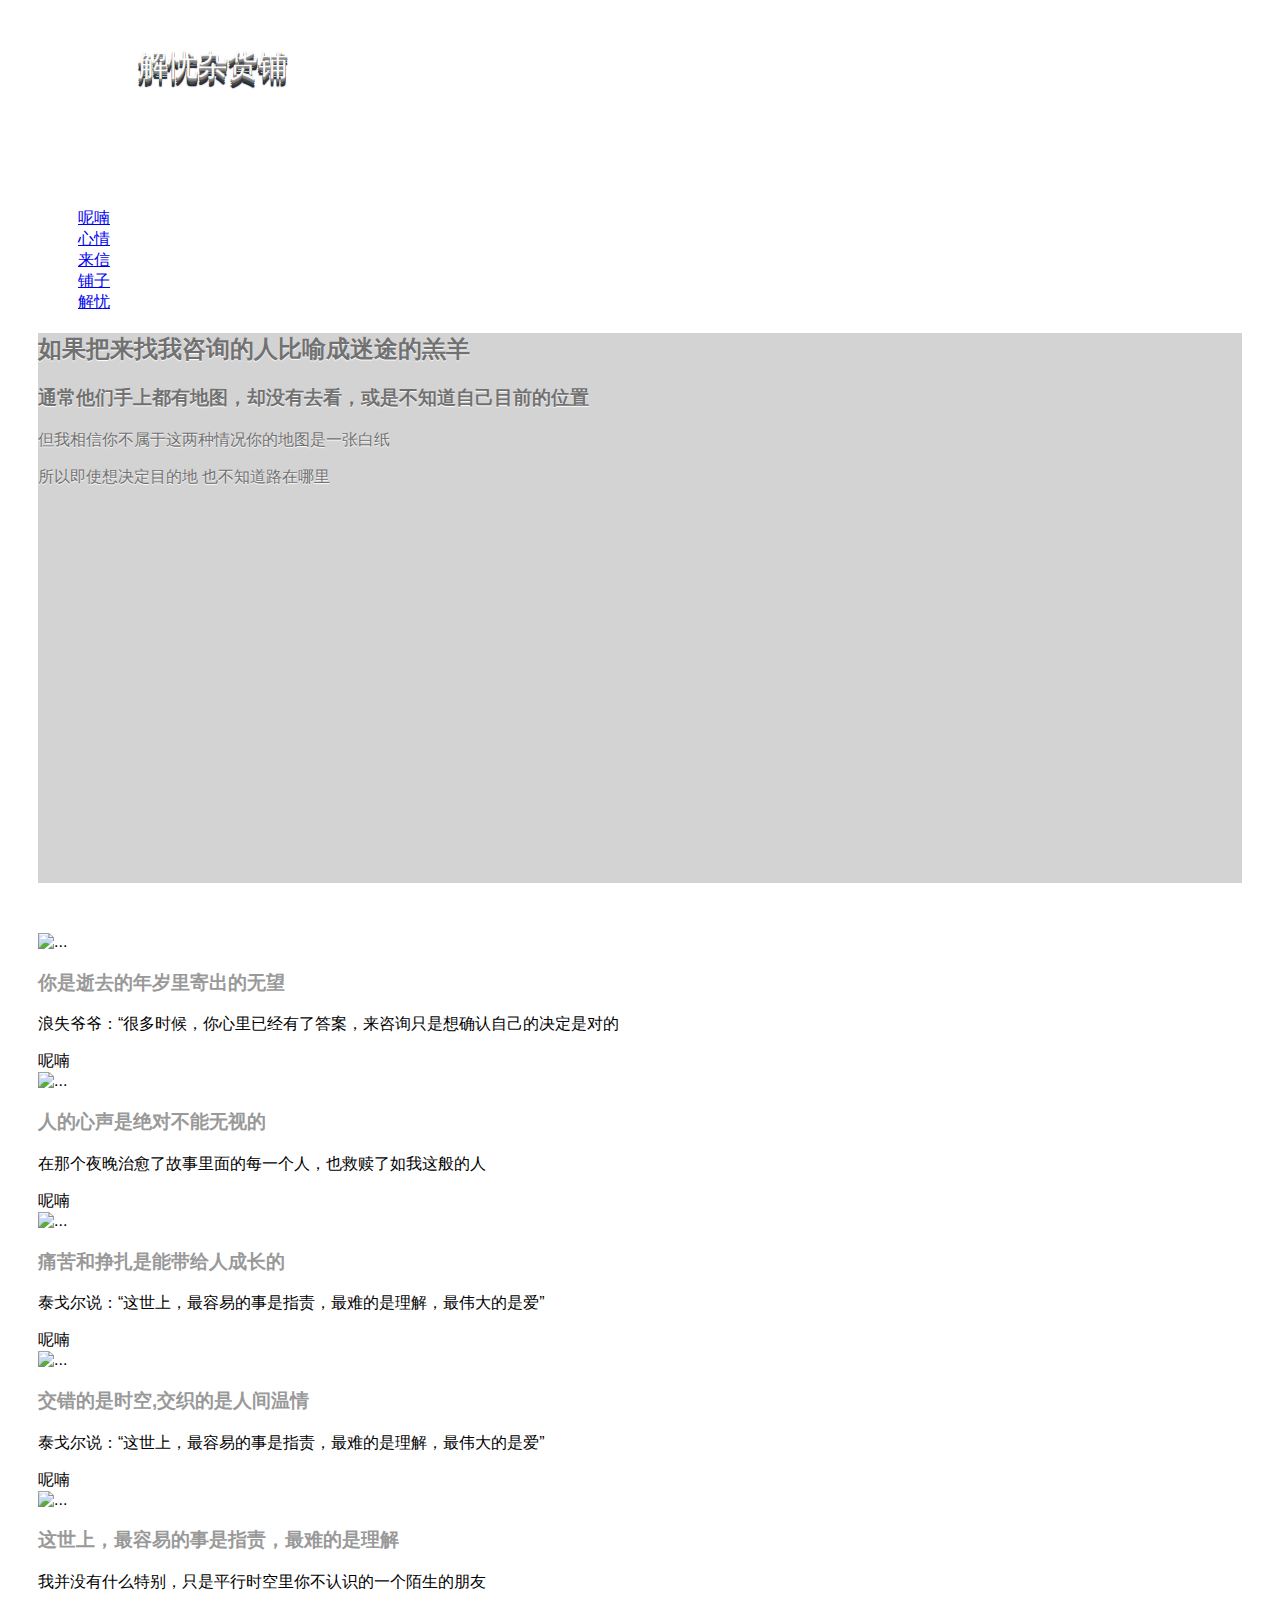
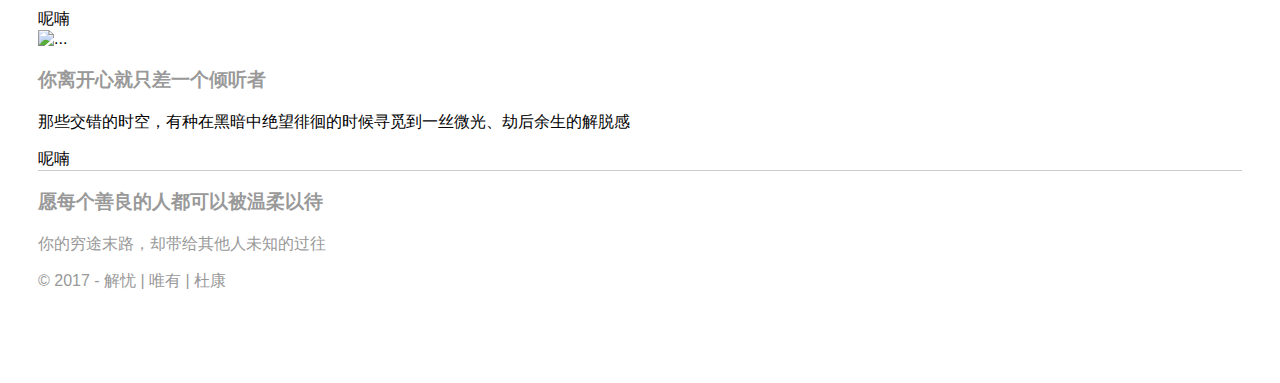
==== home.html @ a2e0f6e4 "Add home.html and style" ====
<!DOCTYPE html>
<html lang="en">
<head>
    <meta charset="UTF-8">
    <title>解忧杂货铺</title>
    <link rel="stylesheet" href="./styles/css/main.css">
    <link href="./styles/bootstrap-3.3.7-dist/css/bootstrap.min.css" rel="stylesheet">
    <script src="https://use.fontawesome.com/e7a8caa433.js"></script>
    <meta name="viewport" content="width=device-width, initial-scale=1">
</head>
<body>
<header>
    <video autoplay="" loop="loop" class="video">
        <source src="http://werkstatt.fuelthemes.net/wp-content/uploads/2016/10/clip_12.mp4" type="video/mp4">
    </video>
    <span class="font-solid">解忧杂货铺</span>
    <ul class="nav nav-tabs pull-right">
        <li role="presentation" class="active"><a href="#">呢喃</a></li>
        <li role="presentation"><a href="#">心情</a></li>
        <li role="presentation"><a href="#">来信</a></li>
        <li role="presentation"><a href="#">铺子</a></li>
        <li role="presentation"><a href="#">解忧</a></li>
        <li role="presentation"><a href="#"><i class="glyphicon glyphicon-globe"></i></a></li>
        <li role="presentation"><a href="#"><i class="glyphicon glyphicon-list"></i></a></li>
    </ul>

    <div class="main text-left press">
        <h2 class="">如果把来找我咨询的人比喻成迷途的羔羊</h2>
        <h3 class="">通常他们手上都有地图，却没有去看，或是不知道自己目前的位置</h3>
        <p>但我相信你不属于这两种情况你的地图是一张白纸</p>
        <p>所以即使想决定目的地 也不知道路在哪里</p>
    </div>
</header>

<div class="container">
    <div class="row">
        <div class="col-sm-6 col-md-4">
            <div class="thumbnail">
                <img src="./images/item1.jpg" alt="...">
                <div class="caption">
                    <h3>你是逝去的年岁里寄出的无望</h3>
                    <p>浪失爷爷：“很多时候，你心里已经有了答案，来咨询只是想确认自己的决定是对的</p>
                    <div class="progress">
                        <div class="progress-bar progress-bar-success" role="progressbar" aria-valuenow="90"
                             aria-valuemin="0" aria-valuemax="100" style="width: 90%;">
                            呢喃
                        </div>
                    </div>
                </div>
            </div>

        </div>
        <div class="col-sm-6 col-md-4">
            <div class="thumbnail">
                <img src="./images/item2.jpg" alt="...">
                <div class="caption">
                    <h3>人的心声是绝对不能无视的</h3>
                    <p>在那个夜晚治愈了故事里面的每一个人，也救赎了如我这般的人</p>
                    <div class="progress">
                        <div class="progress-bar" role="progressbar progress-bar-info" aria-valuenow="10"
                             aria-valuemin="0" aria-valuemax="100" style="width: 10%;">
                            呢喃
                        </div>
                    </div>
                </div>
            </div>

        </div>
        <div class="col-sm-6 col-md-4">
            <div class="thumbnail">
                <img src="./images/item3.jpg" alt="...">
                <div class="caption">
                    <h3>痛苦和挣扎是能带给人成长的</h3>
                    <p>泰戈尔说：“这世上，最容易的事是指责，最难的是理解，最伟大的是爱”</p>
                    <div class="progress">
                        <div class="progress-bar progress-bar-warning" role="progressbar" aria-valuenow="80"
                             aria-valuemin="0" aria-valuemax="100" style="width: 80%;">
                            呢喃
                        </div>
                    </div>
                </div>
            </div>
        </div>
        <div class="col-sm-6 col-md-4">
            <div class="thumbnail">
                <img src="./images/item4.jpg" alt="...">
                <div class="caption">
                    <h3>交错的是时空,交织的是人间温情</h3>
                    <p>泰戈尔说：“这世上，最容易的事是指责，最难的是理解，最伟大的是爱”</p>
                    <div class="progress">
                        <div class="progress-bar progress-bar-info" role="progressbar" aria-valuenow="30"
                             aria-valuemin="0" aria-valuemax="100" style="width: 30%;">
                            呢喃
                        </div>
                    </div>
                </div>
            </div>
        </div>
        <div class="col-sm-6 col-md-4">
            <div class="thumbnail">
                <img src="./images/item5.jpg" alt="...">
                <div class="caption">
                    <h3>这世上，最容易的事是指责，最难的是理解</h3>
                    <p>我并没有什么特别，只是平行时空里你不认识的一个陌生的朋友</p>
                    <div class="progress">
                        <div class="progress-bar progress-bar-warning" role="progressbar" aria-valuenow="60"
                             aria-valuemin="0" aria-valuemax="100" style="width: 60%;">
                            呢喃
                        </div>
                    </div>
                </div>
            </div>
        </div>
        <div class="col-sm-6 col-md-4">
            <div class="thumbnail">
                <img src="./images/item6.jpg" alt="...">
                <div class="caption">
                    <h3>你离开心就只差一个倾听者</h3>
                    <p>那些交错的时空，有种在黑暗中绝望徘徊的时候寻觅到一丝微光、劫后余生的解脱感</p>
                    <div class="progress">
                        <div class="progress-bar" role="progressbar" aria-valuenow="40" aria-valuemin="0"
                             aria-valuemax="100" style="width: 40%;">
                            呢喃
                        </div>
                    </div>
                </div>
            </div>
        </div>
    </div>
</div>

<footer class="row">
    <div class="col-lg-10">
        <h3 class="col-lg-6">愿每个善良的人都可以被温柔以待</h3>
        <p class="col-lg-8">你的穷途末路，却带给其他人未知的过往</p>
        <p class="col-lg-8">© 2017 - 解忧 | 唯有 | 杜康 </p>
    </div>

    <div class="contact col-lg-2 pull-right">
        <i class="fa fa-facebook"></i>
        <i class="fa fa-wechat"></i>
        <i class="fa fa-twitter"></i>
        <i class="fa fa-qq"></i>
    </div>
</footer>
</body>
</html>
---- styles/css/main.css ----
@charset "UTF-8";
body {
  padding: 30px;
  font-family: cursive, Tahoma, Helvetica, Arial, "Microsoft Yahei", "微软雅黑", STXihei, "华文细黑", sans-serif; }
  body ul {
    list-style: none; }
  body .font-solid {
    color: #fafafa;
    text-shadow: 0px 1px 0px #999, 0px 2px 0px #888, 0px 3px 0px #777, 0px 3px 0px #666, 0px 3px 0px #555, 0px 5px 0px #444, 0px 7px 0px #333, 0px 8px 1px #001135; }
  body .press {
    text-shadow: 0 1px 1px #FFF;
    color: #717171;
    background: #d3d3d3; }
  body .thumbnail:hover {
    transform: scale(1.1);
    cursor: pointer;
    transition: all 0.6s;
    transform-style: preserve-3d; }
  body header video {
    width: 80px;
    border-radius: 50px;
    margin-right: 20px; }
  body header img {
    width: 50px;
    height: 40px;
    margin-top: -25px;
    margin-right: 15px; }
  body header .main {
    background-image: url("../../images/panel.jpg");
    width: 100%;
    height: 550px;
    background-size: cover;
    margin: 15px 0 50px 0; }
  body header span {
    position: absolute;
    top: 5%;
    font-size: 30px; }
  body .container h3 {
    color: #999; }
  body footer {
    border-top: 1px solid #cccccc;
    color: #999; }
    body footer .contact {
      margin-top: 30px; }
      body footer .contact i {
        margin-left: 15px;
        font-size: 20px; }

/*# sourceMappingURL=main.css.map */
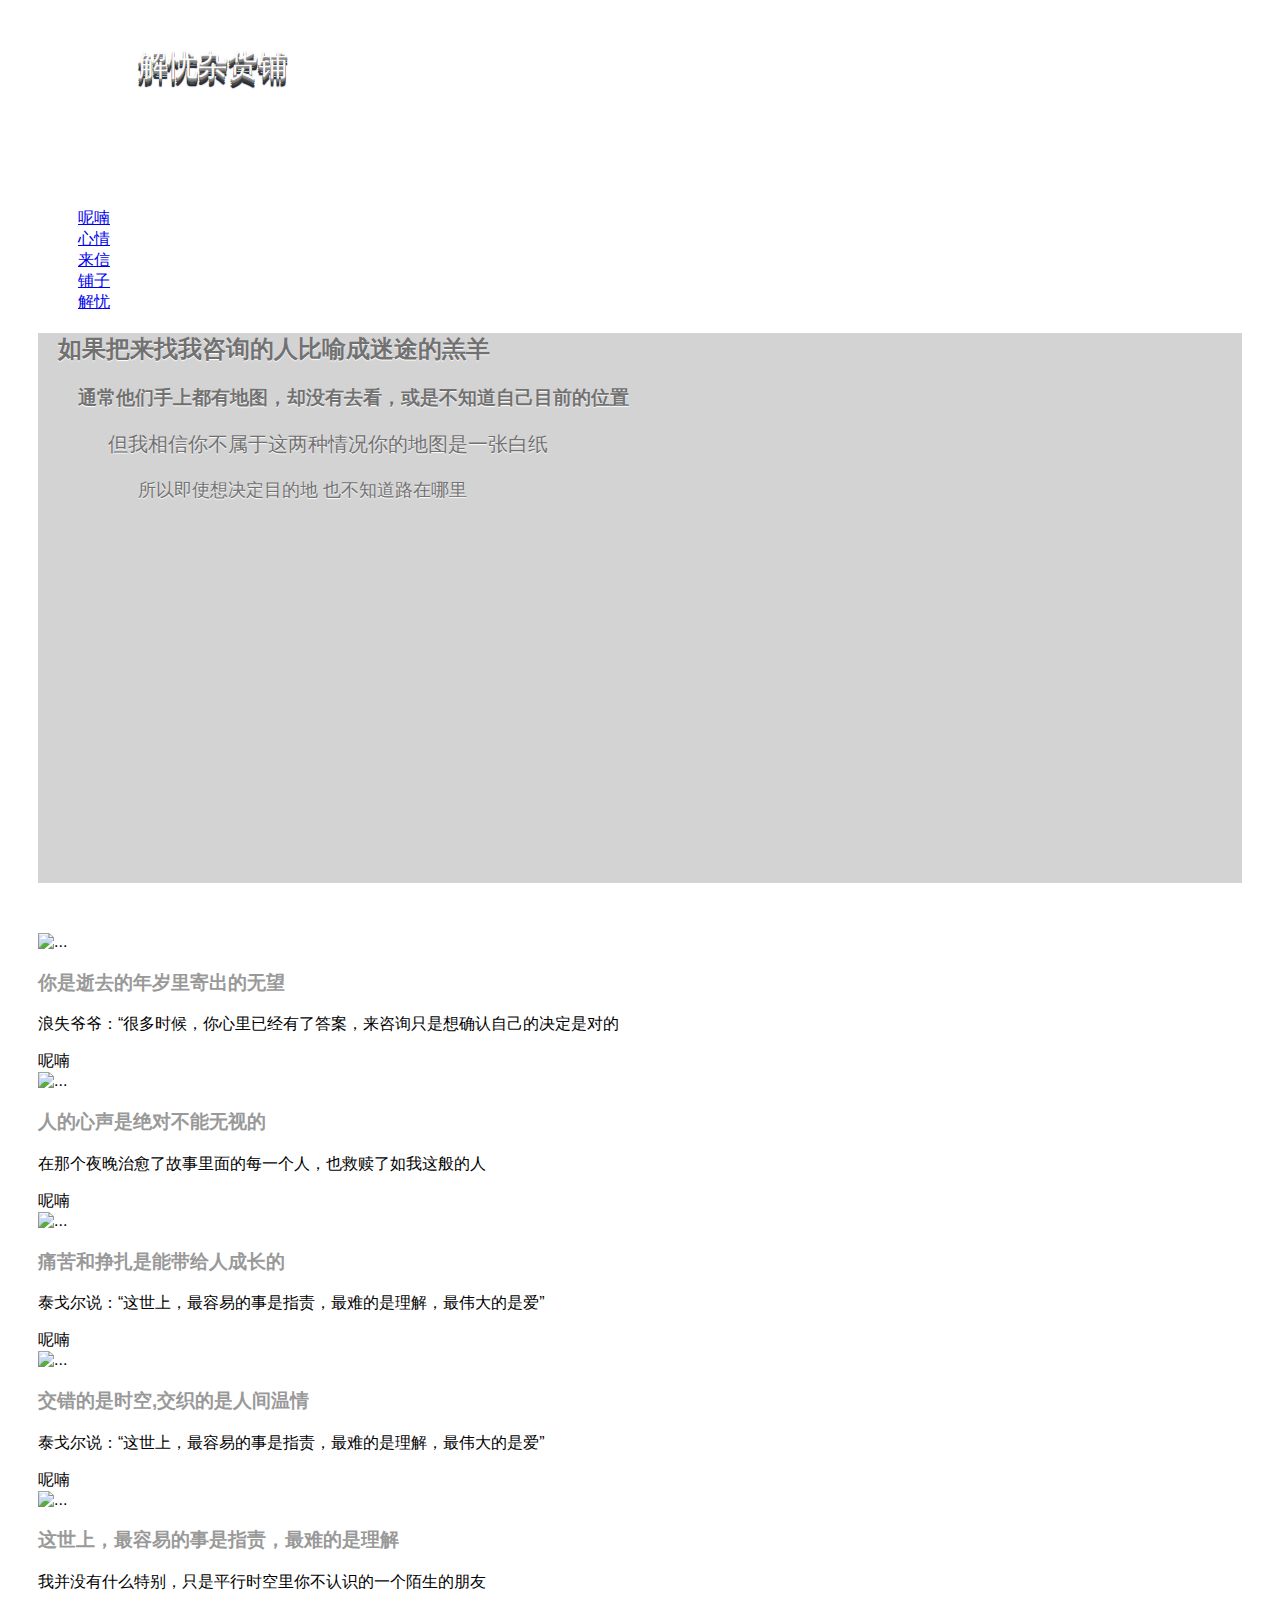
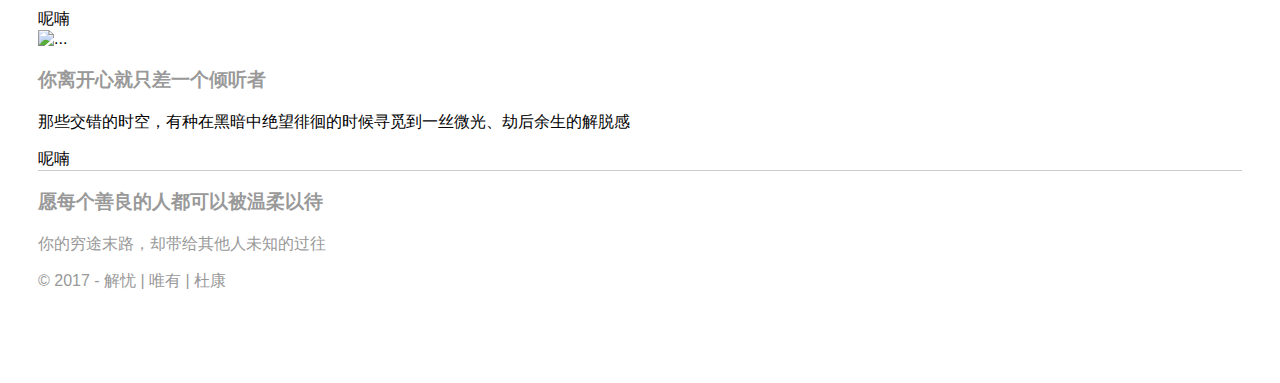
==== commit db15d13c: "Modify main panel font style" ====
--- a/home.html
+++ b/home.html
@@ -13,7 +13,7 @@
     <video autoplay="" loop="loop" class="video">
         <source src="http://werkstatt.fuelthemes.net/wp-content/uploads/2016/10/clip_12.mp4" type="video/mp4">
     </video>
-    <span class="font-solid">解忧杂货铺</span>
+    <span class="icon font-solid">解忧杂货铺</span>
     <ul class="nav nav-tabs pull-right">
         <li role="presentation" class="active"><a href="#">呢喃</a></li>
         <li role="presentation"><a href="#">心情</a></li>
@@ -24,11 +24,11 @@
         <li role="presentation"><a href="#"><i class="glyphicon glyphicon-list"></i></a></li>
     </ul>
 
-    <div class="main text-left press">
-        <h2 class="">如果把来找我咨询的人比喻成迷途的羔羊</h2>
-        <h3 class="">通常他们手上都有地图，却没有去看，或是不知道自己目前的位置</h3>
+    <div class="main pull-left press">
+        <h2>如果把来找我咨询的人比喻成迷途的羔羊</h2>
+        <h3>通常他们手上都有地图，却没有去看，或是不知道自己目前的位置</h3>
         <p>但我相信你不属于这两种情况你的地图是一张白纸</p>
-        <p>所以即使想决定目的地 也不知道路在哪里</p>
+        <span>所以即使想决定目的地 也不知道路在哪里</span>
     </div>
 </header>
 
--- a/styles/css/main.css
+++ b/styles/css/main.css
@@ -20,6 +20,10 @@
     width: 80px;
     border-radius: 50px;
     margin-right: 20px; }
+  body header .icon {
+    position: absolute;
+    top: 5%;
+    font-size: 30px; }
   body header img {
     width: 50px;
     height: 40px;
@@ -31,10 +35,16 @@
     height: 550px;
     background-size: cover;
     margin: 15px 0 50px 0; }
-  body header span {
-    position: absolute;
-    top: 5%;
-    font-size: 30px; }
+    body header .main h2 {
+      margin-left: 20px; }
+    body header .main h3 {
+      margin-left: 40px; }
+    body header .main p {
+      font-size: 20px;
+      margin: 20px 0 20px 70px; }
+    body header .main span {
+      font-size: 18px;
+      margin-left: 100px; }
   body .container h3 {
     color: #999; }
   body footer {
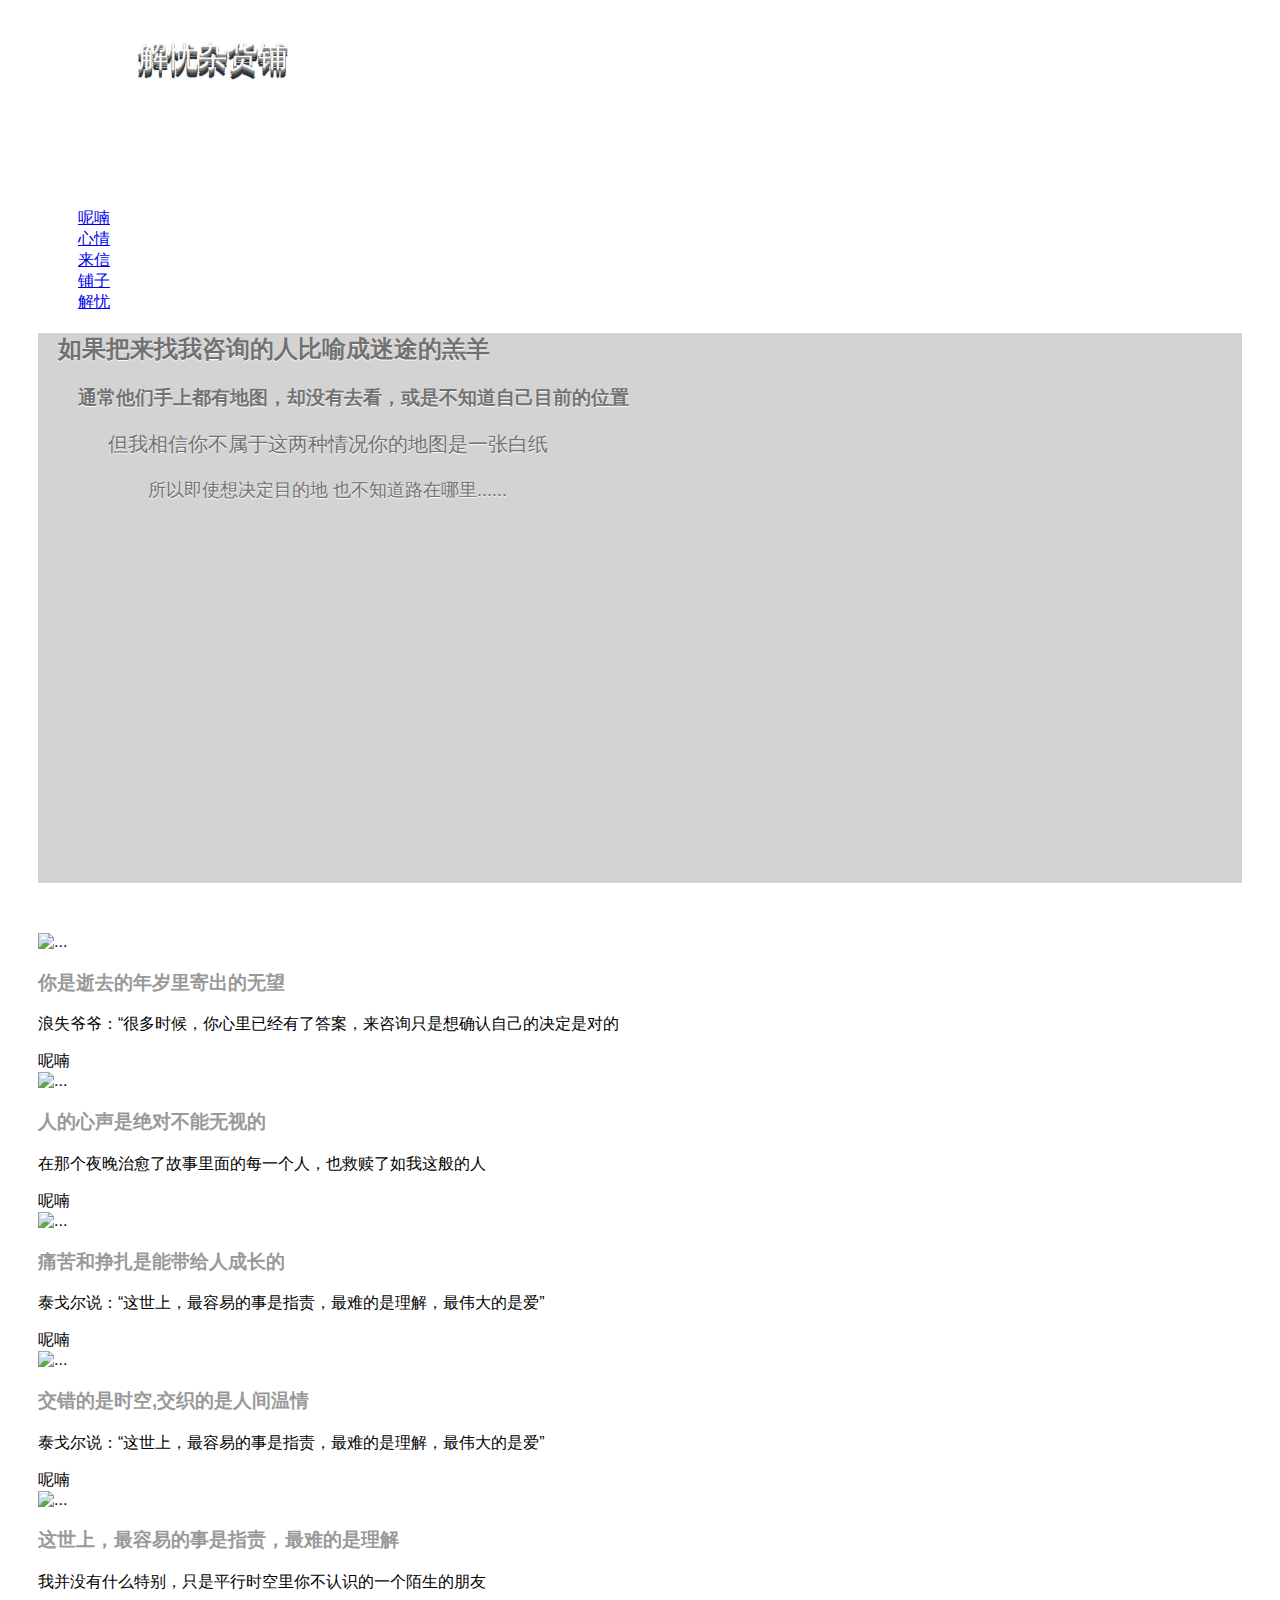
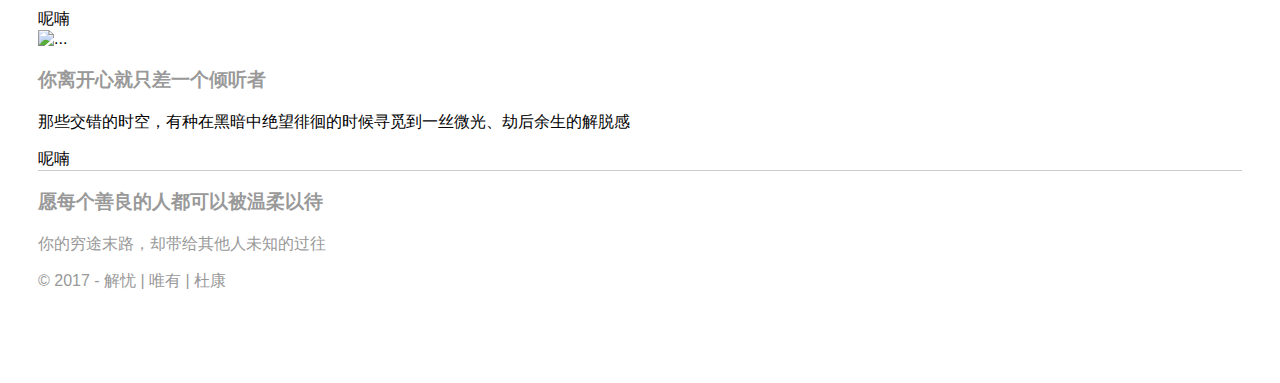
==== commit c02d2661: "Modify font size" ====
--- a/home.html
+++ b/home.html
@@ -28,7 +28,7 @@
         <h2>如果把来找我咨询的人比喻成迷途的羔羊</h2>
         <h3>通常他们手上都有地图，却没有去看，或是不知道自己目前的位置</h3>
         <p>但我相信你不属于这两种情况你的地图是一张白纸</p>
-        <span>所以即使想决定目的地 也不知道路在哪里</span>
+        <span>所以即使想决定目的地 也不知道路在哪里......</span>
     </div>
 </header>
 
--- a/styles/css/main.css
+++ b/styles/css/main.css
@@ -16,35 +16,37 @@
     cursor: pointer;
     transition: all 0.6s;
     transform-style: preserve-3d; }
-  body header video {
-    width: 80px;
-    border-radius: 50px;
-    margin-right: 20px; }
-  body header .icon {
-    position: absolute;
-    top: 5%;
-    font-size: 30px; }
-  body header img {
-    width: 50px;
-    height: 40px;
-    margin-top: -25px;
-    margin-right: 15px; }
-  body header .main {
-    background-image: url("../../images/panel.jpg");
-    width: 100%;
-    height: 550px;
-    background-size: cover;
-    margin: 15px 0 50px 0; }
-    body header .main h2 {
-      margin-left: 20px; }
-    body header .main h3 {
-      margin-left: 40px; }
-    body header .main p {
-      font-size: 20px;
-      margin: 20px 0 20px 70px; }
-    body header .main span {
-      font-size: 18px;
-      margin-left: 100px; }
+  body header {
+    color: #999; }
+    body header video {
+      width: 80px;
+      border-radius: 50px;
+      margin-right: 20px; }
+    body header .icon {
+      position: absolute;
+      top: 4%;
+      font-size: 30px; }
+    body header img {
+      width: 50px;
+      height: 40px;
+      margin-top: -25px;
+      margin-right: 15px; }
+    body header .main {
+      background-image: url("../../images/panel.jpg");
+      width: 100%;
+      height: 550px;
+      background-size: cover;
+      margin: 15px 0 50px 0; }
+      body header .main h2 {
+        margin-left: 20px; }
+      body header .main h3 {
+        margin-left: 40px; }
+      body header .main p {
+        font-size: 20px;
+        margin: 20px 0 20px 70px; }
+      body header .main span {
+        font-size: 18px;
+        margin-left: 110px; }
   body .container h3 {
     color: #999; }
   body footer {
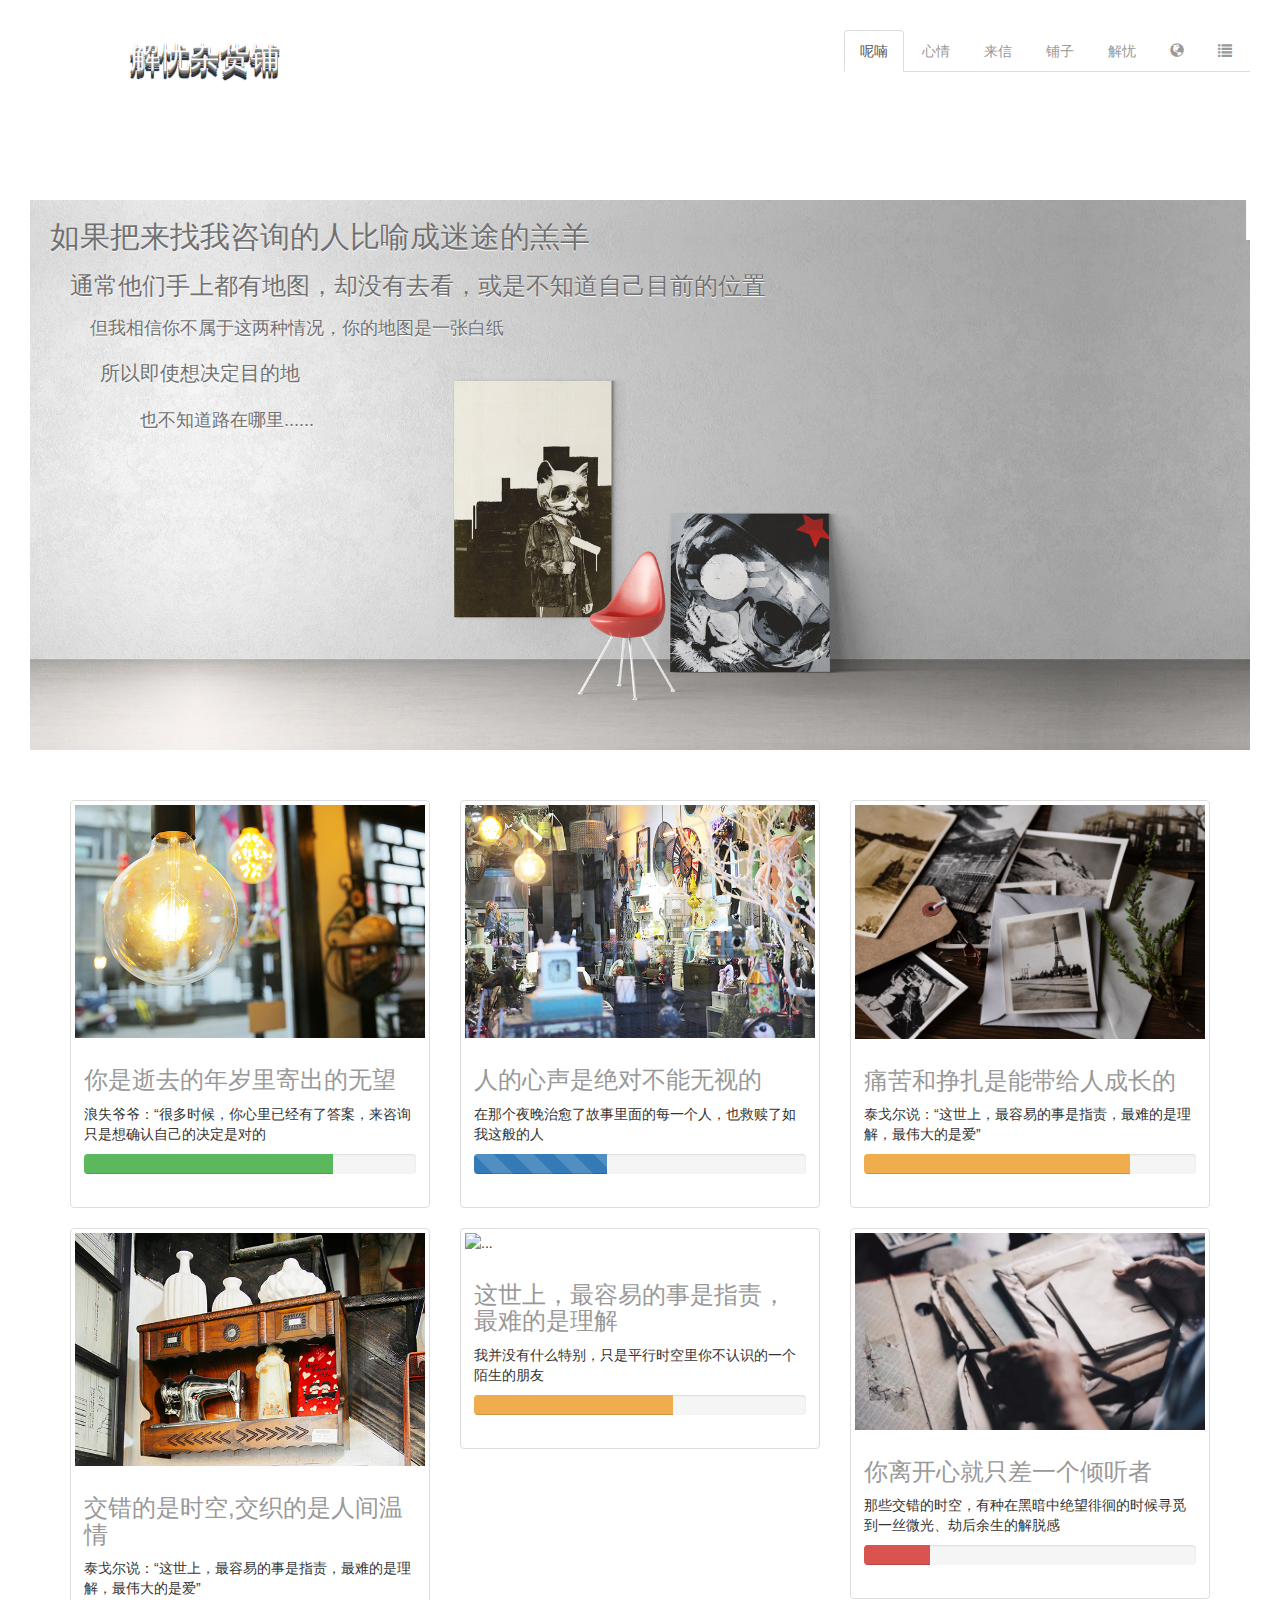
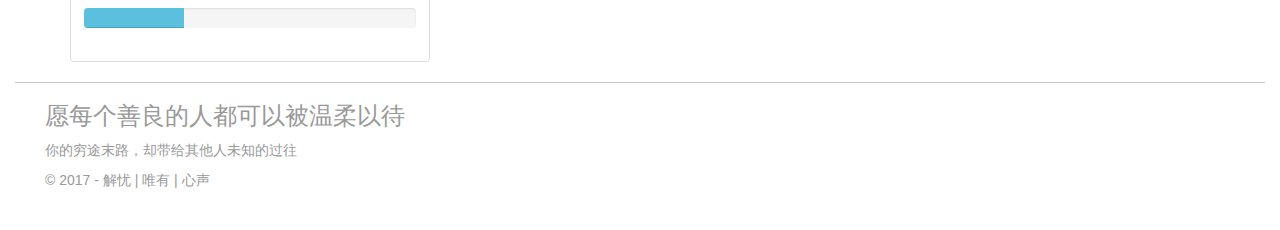
==== commit bb63ad2c: "Add main font animation" ====
--- a/home.html
+++ b/home.html
@@ -25,10 +25,11 @@
     </ul>
 
     <div class="main pull-left press">
-        <h2>如果把来找我咨询的人比喻成迷途的羔羊</h2>
-        <h3>通常他们手上都有地图，却没有去看，或是不知道自己目前的位置</h3>
-        <p>但我相信你不属于这两种情况你的地图是一张白纸</p>
-        <span>所以即使想决定目的地 也不知道路在哪里......</span>
+        <h2 class="slide">如果把来找我咨询的人比喻成迷途的羔羊</h2>
+        <h3 class="slide">通常他们手上都有地图，却没有去看，或是不知道自己目前的位置</h3>
+        <h4 class="slide">但我相信你不属于这两种情况，你的地图是一张白纸</h4>
+        <p class="slide">所以即使想决定目的地</p>
+        <span class="slide">也不知道路在哪里......</span>
     </div>
 </header>
 
@@ -41,9 +42,8 @@
                     <h3>你是逝去的年岁里寄出的无望</h3>
                     <p>浪失爷爷：“很多时候，你心里已经有了答案，来咨询只是想确认自己的决定是对的</p>
                     <div class="progress">
-                        <div class="progress-bar progress-bar-success" role="progressbar" aria-valuenow="90"
-                             aria-valuemin="0" aria-valuemax="100" style="width: 90%;">
-                            呢喃
+                        <div class="progress-bar progress-bar-success" role="progressbar" aria-valuenow="75"
+                             aria-valuemin="0" aria-valuemax="100" style="width: 75%;">
                         </div>
                     </div>
                 </div>
@@ -57,9 +57,8 @@
                     <h3>人的心声是绝对不能无视的</h3>
                     <p>在那个夜晚治愈了故事里面的每一个人，也救赎了如我这般的人</p>
                     <div class="progress">
-                        <div class="progress-bar" role="progressbar progress-bar-info" aria-valuenow="10"
-                             aria-valuemin="0" aria-valuemax="100" style="width: 10%;">
-                            呢喃
+                        <div class="progress-bar progress-bar-striped" role="progressbar" aria-valuenow="40"
+                             aria-valuemin="0" aria-valuemax="100" style="width: 40%;">
                         </div>
                     </div>
                 </div>
@@ -75,7 +74,6 @@
                     <div class="progress">
                         <div class="progress-bar progress-bar-warning" role="progressbar" aria-valuenow="80"
                              aria-valuemin="0" aria-valuemax="100" style="width: 80%;">
-                            呢喃
                         </div>
                     </div>
                 </div>
@@ -90,7 +88,6 @@
                     <div class="progress">
                         <div class="progress-bar progress-bar-info" role="progressbar" aria-valuenow="30"
                              aria-valuemin="0" aria-valuemax="100" style="width: 30%;">
-                            呢喃
                         </div>
                     </div>
                 </div>
@@ -105,7 +102,6 @@
                     <div class="progress">
                         <div class="progress-bar progress-bar-warning" role="progressbar" aria-valuenow="60"
                              aria-valuemin="0" aria-valuemax="100" style="width: 60%;">
-                            呢喃
                         </div>
                     </div>
                 </div>
@@ -118,9 +114,8 @@
                     <h3>你离开心就只差一个倾听者</h3>
                     <p>那些交错的时空，有种在黑暗中绝望徘徊的时候寻觅到一丝微光、劫后余生的解脱感</p>
                     <div class="progress">
-                        <div class="progress-bar" role="progressbar" aria-valuenow="40" aria-valuemin="0"
-                             aria-valuemax="100" style="width: 40%;">
-                            呢喃
+                        <div class="progress-bar progress-bar-danger" role="progressbar" aria-valuenow="20" aria-valuemin="0"
+                             aria-valuemax="100" style="width: 20%;">
                         </div>
                     </div>
                 </div>
@@ -133,7 +128,7 @@
     <div class="col-lg-10">
         <h3 class="col-lg-6">愿每个善良的人都可以被温柔以待</h3>
         <p class="col-lg-8">你的穷途末路，却带给其他人未知的过往</p>
-        <p class="col-lg-8">© 2017 - 解忧 | 唯有 | 杜康 </p>
+        <p class="col-lg-8">© 2017 - 解忧 | 唯有 | 心声 </p>
     </div>
 
     <div class="contact col-lg-2 pull-right">
--- a/styles/css/main.css
+++ b/styles/css/main.css
@@ -16,37 +16,53 @@
     cursor: pointer;
     transition: all 0.6s;
     transform-style: preserve-3d; }
-  body header {
+@keyframes h2_silde {
+  from {
+    margin-bottom: 100%; }
+  to {
+    width: 100%; } }
+  body .slide {
+    animation: h2_silde 8s;
+    animation-direction: alternate-reverse;
+    -moz-animation: h2_silde 8s;
+    /* Firefox */
+    -webkit-animation: h2_silde 8s;
+    /* Safari and Chrome */
+    -o-animation: h2_silde 8s;
+    /* Opera */ }
+  body header video {
+    width: 80px;
+    border-radius: 50px;
+    margin-right: 20px; }
+  body header .icon {
+    position: absolute;
+    top: 4%;
+    font-size: 30px; }
+  body header img {
+    width: 50px;
+    height: 40px;
+    margin-top: -25px;
+    margin-right: 15px; }
+  body header a {
     color: #999; }
-    body header video {
-      width: 80px;
-      border-radius: 50px;
-      margin-right: 20px; }
-    body header .icon {
-      position: absolute;
-      top: 4%;
-      font-size: 30px; }
-    body header img {
-      width: 50px;
-      height: 40px;
-      margin-top: -25px;
-      margin-right: 15px; }
-    body header .main {
-      background-image: url("../../images/panel.jpg");
-      width: 100%;
-      height: 550px;
-      background-size: cover;
-      margin: 15px 0 50px 0; }
-      body header .main h2 {
-        margin-left: 20px; }
-      body header .main h3 {
-        margin-left: 40px; }
-      body header .main p {
-        font-size: 20px;
-        margin: 20px 0 20px 70px; }
-      body header .main span {
-        font-size: 18px;
-        margin-left: 110px; }
+  body header .main {
+    background-image: url("../../images/panel.jpg");
+    width: 100%;
+    height: 550px;
+    background-size: cover;
+    margin: 15px 0 50px 0; }
+    body header .main h2 {
+      margin-left: 20px; }
+    body header .main h3 {
+      margin-left: 40px; }
+    body header .main h4 {
+      margin: 20px 0 20px 60px; }
+    body header .main p {
+      font-size: 20px;
+      margin: 20px 0 20px 70px; }
+    body header .main span {
+      font-size: 18px;
+      margin-left: 110px; }
   body .container h3 {
     color: #999; }
   body footer {
